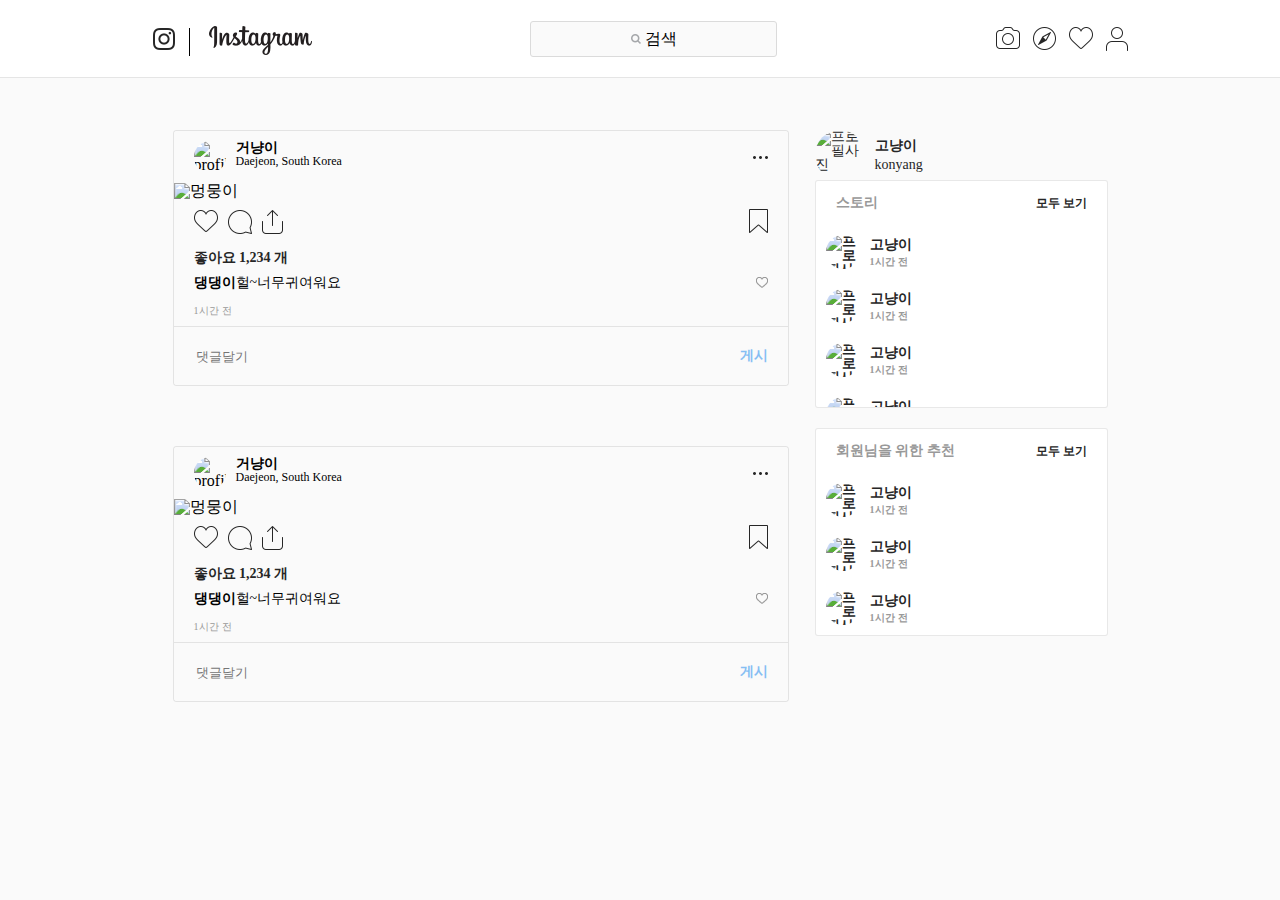
==== index.html @ 582e3e7a "side_box" ====
<!DOCTYPE html>
<html lang="en">
  <head>
    <meta charset="UTF-8" />
    <meta name="viewport" content="width=device-width, initial-scale=1.0" />
    <title>Document</title>

    <link rel="stylesheet" href="css/style.css" />
    <link rel="stylesheet" href="css/reset.css" />
    <script src="js/main.js"></script>
  </head>

  <body>
    <section id="container">
      <header id="header">
        <section class="inner">
          <!-- 로고는 대게 h1이고 누르면 index로 돌아와야해 -->
          <h1 class="logo">
            <a href="index.html">
              <div class="sprite_insta_logo"></div>
              <div class="sprite_write_logo"></div>
            </a>
          </h1>

          <!-- .search_box 쓰면 쉽게 div 생성 -->
          <div class="search_box">
            <input type="text" placeholder="검색" id="search-field" />
            <!-- 검색창을 누르면 옆으로 이동하는 것 -->
            <div class="fake_field">
              <span class="sprite_small_search_icon"></span>
              <span>검색</span>
            </div>
          </div>

          <div class="right_icons">
            <div class="sprite_camera_icon"></div>
            <div class="sprite_compass_icon"></div>
            <div class="sprite_heart_icon_outline"></div>
            <div class="sprite_user_icon_outline"></div>
          </div>
        </section>
      </header>

      <section id="main_container">
        <div class="inner">
          <div class="contents_box">
            <article class="contents">
              <header class="top">
                <div class="user_container">
                  <div class="profile_img">
                    <img
                      src="https://upload.wikimedia.org/wikipedia/commons/7/74/%EB%A9%8B%EC%9F%81%EC%9D%B4%EC%82%AC%EC%9E%90%EC%B2%98%EB%9F%BC_%EB%A1%9C%EA%B3%A0.png"
                      alt="profile_img"
                    />
                  </div>
                  <div class="user_name">
                    <div class="nick_name m_text">거냥이</div>
                    <div class="country s_text">Daejeon, South Korea</div>
                  </div>
                </div>

                <div class="sprite_more_icon"></div>
              </header>

              <div class="img_section">
                <div class="trans_inner">
                  <div>
                    <img
                      src="https://image.dongascience.com/Photo/2018/12/2d5efe44bdd02f3e2ec4e99189d89d18.jpg"
                      alt="멍뭉이"
                    />
                  </div>
                </div>
              </div>

              <div class="bottom_icons">
                <div class="left_icons">
                  <div class="heart_btn">
                    <div class="sprite_heart_icon_outline"></div>
                  </div>
                  <div class="sprite_bubble_icon"></div>
                  <div class="sprite_share_icon"></div>
                </div>
                <div class="right_icons">
                  <div class="sprite_bookmark_outline"></div>
                </div>
              </div>

              <div class="likes m_text">
                좋아요
                <span class="count">1,234</span>
                개
              </div>

              <div class="comment_container">
                <div class="comment">
                  <div class="nick_name m_text">댕댕이</div>
                  <div>헐~너무귀여워요</div>
                </div>
                <div class="small_heart">
                  <div class="sprite_small_heart_icon_outline"></div>
                </div>
              </div>

              <div class="timer">1시간 전</div>

              <div class="comment_field">
                <input type="text" placeholder="댓글달기" />
                <div class="upload_btn m_text">게시</div>
              </div>
            </article>

            <article class="contents">
              <header class="top">
                <div class="user_container">
                  <div class="profile_img">
                    <img
                      src="https://upload.wikimedia.org/wikipedia/commons/7/74/%EB%A9%8B%EC%9F%81%EC%9D%B4%EC%82%AC%EC%9E%90%EC%B2%98%EB%9F%BC_%EB%A1%9C%EA%B3%A0.png"
                      alt="profile_img"
                    />
                  </div>
                  <div class="user_name">
                    <div class="nick_name m_text">거냥이</div>
                    <div class="country s_text">Daejeon, South Korea</div>
                  </div>
                </div>

                <div class="sprite_more_icon"></div>
              </header>

              <div class="img_section">
                <div class="trans_inner">
                  <div>
                    <img
                      src="https://image.dongascience.com/Photo/2018/12/2d5efe44bdd02f3e2ec4e99189d89d18.jpg"
                      alt="멍뭉이"
                    />
                  </div>
                </div>
              </div>

              <div class="bottom_icons">
                <div class="left_icons">
                  <div class="heart_btn">
                    <div class="sprite_heart_icon_outline"></div>
                  </div>
                  <div class="sprite_bubble_icon"></div>
                  <div class="sprite_share_icon"></div>
                </div>
                <div class="right_icons">
                  <div class="sprite_bookmark_outline"></div>
                </div>
              </div>

              <div class="likes m_text">
                좋아요
                <span class="count">1,234</span>
                개
              </div>

              <div class="comment_container">
                <div class="comment">
                  <div class="nick_name m_text">댕댕이</div>
                  <div>헐~너무귀여워요</div>
                </div>
                <div class="small_heart">
                  <div class="sprite_small_heart_icon_outline"></div>
                </div>
              </div>

              <div class="timer">1시간 전</div>

              <div class="comment_field">
                <input type="text" placeholder="댓글달기" />
                <div class="upload_btn m_text">게시</div>
              </div>
            </article>
          </div>

          <div class="side_box">

            <div class="user_profile">
              <div class="profile_thumb">
                <img
                  src="https://image-notepet.akamaized.net/resize/620x-/seimage/20190816%2Ff07bd9f247293aa0317f2c8faba7e83b.png"
                  alt="프로필사진"
                />
              </div>
              <div class="detail">
                <div class="id m_text">고냥이</div>
                <div class="ko_nmae">konyang</div>
              </div>
            </div>

            <article class="story">
                <header class="story_header">
                    <div>스토리</div>
                    <div class="more">모두 보기</div>
                </header>

                <div class="scroll_inner">
                    <div class="thumb_user">
                        <div class="profile_thumb">
                            <img src="https://image-notepet.akamaized.net/resize/620x-/seimage/20190816%2Ff07bd9f247293aa0317f2c8faba7e83b.png" alt="프로필사진">
                        </div>
                        <div class="detail">
                            <div class="id">고냥이</div>
                            <div class="time">1시간 전</div>
                        </div>
                    </div>

                    <div class="thumb_user">
                        <div class="profile_thumb">
                            <img src="https://image-notepet.akamaized.net/resize/620x-/seimage/20190816%2Ff07bd9f247293aa0317f2c8faba7e83b.png" alt="프로필사진">
                        </div>
                        <div class="detail">
                            <div class="id">고냥이</div>
                            <div class="time">1시간 전</div>
                        </div>
                    </div>

                    <div class="thumb_user">
                        <div class="profile_thumb">
                            <img src="https://image-notepet.akamaized.net/resize/620x-/seimage/20190816%2Ff07bd9f247293aa0317f2c8faba7e83b.png" alt="프로필사진">
                        </div>
                        <div class="detail">
                            <div class="id">고냥이</div>
                            <div class="time">1시간 전</div>
                        </div>
                    </div>

                    <div class="thumb_user">
                        <div class="profile_thumb">
                            <img src="https://image-notepet.akamaized.net/resize/620x-/seimage/20190816%2Ff07bd9f247293aa0317f2c8faba7e83b.png" alt="프로필사진">
                        </div>
                        <div class="detail">
                            <div class="id">고냥이</div>
                            <div class="time">1시간 전</div>
                        </div>
                    </div>
                </div>
            </article>

            <article class="recommend">
                <header class="recommend_header">
                    <div>회원님을 위한 추천</div>
                    <div class="more">모두 보기</div>
                </header>

                <div class="thumb_user">
                    <div class="profile_thumb">
                        <img src="https://image-notepet.akamaized.net/resize/620x-/seimage/20190816%2Ff07bd9f247293aa0317f2c8faba7e83b.png" alt="프로필사진">
                    </div>
                    <div class="detail">
                        <div class="id">고냥이</div>
                        <div class="time">1시간 전</div>
                    </div>
                </div>

                <div class="thumb_user">
                    <div class="profile_thumb">
                        <img src="https://image-notepet.akamaized.net/resize/620x-/seimage/20190816%2Ff07bd9f247293aa0317f2c8faba7e83b.png" alt="프로필사진">
                    </div>
                    <div class="detail">
                        <div class="id">고냥이</div>
                        <div class="time">1시간 전</div>
                    </div>
                </div>

                <div class="thumb_user">
                    <div class="profile_thumb">
                        <img src="https://image-notepet.akamaized.net/resize/620x-/seimage/20190816%2Ff07bd9f247293aa0317f2c8faba7e83b.png" alt="프로필사진">
                    </div>
                    <div class="detail">
                        <div class="id">고냥이</div>
                        <div class="time">1시간 전</div>
                    </div>
                </div>
            </article>
          </div>

        </div>
      </section>
    </section>
  </body>
</html>
---- css/style.css ----
.sprite_insta_logo {
    /*인라인블럭에게만 좌우 높이값을 줄 수 있음 */
    display: inline-block;
    background: url('../imgs/background01.png') no-repeat -53px -235px;
    width: 22px;
    height: 22px;
}

.sprite_write_logo {
    display: inline-block;
    background: url('../imgs/background01.png') no-repeat -94px -72px;
    width: 103px;
    height: 29px;
}

.sprite_compass_icon {
    display: inline-block;
    background: url('../imgs/background01.png') no-repeat -130px -286px;
    width: 23px;
    height: 23px;
}

.sprite_user_icon_outline {
    display: inline-block;
    background: url('../imgs/background01.png') no-repeat -272px -182px;
    width: 22px;
    height: 24px;
}

.sprite_heart_icon_outline {
    display: inline-block;
    background: url('../imgs/background01.png') no-repeat -52px -261px;
    width: 24px;
    height: 22px;
}

.sprite_small_search_icon {
    display: inline-block;
    background: url('../imgs/background01.png') no-repeat -337px -246px;
    width: 10px;
    height: 10px;
}

.sprite_more_icon {
    display: inline-block;
    background: url('../imgs/background01.png') no-repeat -301px -218px;
    width: 15px;
    height: 3px;
}

.sprite_bubble_icon {
    display: inline-block;
    background: url('../imgs/background01.png') no-repeat -239px -202px;
    width: 24px;
    height: 24px;
}

.sprite_share_icon {
    display: inline-block;
    background: url('../imgs/background01.png') no-repeat -324px -52px;
    width: 21px;
    height: 24px;
}

.sprite_bookmark_outline {
    display: inline-block;
    background: url('../imgs/background01.png') no-repeat -237px -286px;
    width: 19px;
    height: 24px;
}

.sprite_bookmark_outline.on {
    background: url('../imgs/background01.png') no-repeat -159px -286px;
    width: 19px;
    height: 24px;
}

.sprite_small_heart_icon_outline {
    display: inline-block;
    background: url('../imgs/background01.png') no-repeat -323px -274px;
    width: 12px;
    height: 11px;
}

.sprite_camera_icon {
    display: inline-block;
    background: url('../imgs/background01.png') no-repeat -271px -104px;
    width: 24px;
    height: 22px;
}

.sprite_insta_big_logo {
    display: inline-block;
    background: url('../imgs/background02.png') no-repeat -98px -150px;
    width: 175px;
    height: 51px;
}

.sprite_plus_icon {
    display: inline-block;
    background: url('../imgs/background01.png') no-repeat -187px -202px;
    width: 23px;
    height: 23px;
}

.m_text {
    font-size: 14px;
    font-weight: bold;
}

.s_text {
    font-size: 12px;
}


body {
    background: #fafafa;
}

#header {
    width: 100%;
    /* 공중에 띄우자  */
    position: absolute;
    left: 0;
    top: 0;
    z-index: 999;
    /*가장 위에 올라와야함*/
    background: white;
    /* 줄 긋기 */
    border-bottom: 1px solid rgba(0, 0, 0, 0.1);
}

#header .inner {
    width: 975px;
    height: 77px;
    /* 가운데 정렬 */
    margin: 0 auto;
    display: flex;
    justify-content: space-between;
    align-items: center;
}

/*a 태그 투명하게 */
#header .inner .logo>a {
    color: transparent;
}

#header .inner .logo .sprite_insta_logo {
    position: relative;
    margin-right: 30px;
}

/* 가상선택자 뭔가를 후에 해주겠다 의미 */
#header .inner .logo .sprite_insta_logo:after {
    content: '';
    width: 1px;
    height: 28px;
    background: #000;
    position: absolute;
    right: -15px;
    top: 0;
}

/* 동일선상에 배치하기 */
/* float, inline 속성 활용 */
#header .inner .logo div {
    vertical-align: middle;
}


#search-field {
    width: 185px;
    height: 28px;
    background: #fafafa;
    border: 1px solid #dbdbdb;
    border-radius: 3px;
    padding: 3px 30px;
    color: #999;
    font-weight: 400;
    text-align: left;
    font-size: 14px;
    outline: none;
}

#header .search_box .fake_field {
    position: absolute;
    left: 50%;
    top: 50%;
    transform: translate(-50%, -50%);
    pointer-events: none;
}

#header .inner .logo div:nth-child(2) {
    transform: translateY(2px);
}

/* 기준점을 주는 녀석 */
#header .search_box {
    position: relative;
}

/* 속성선택자 :: */
#search-field::placeholder {
    font-size: 0;
}

#search-field:focus::placeholder {
    font-size: 14px;
}

/* 근처 있는애 찾기 ~ 여기는 돋보기 1 글자는2*/
#search-field:focus~.fake_field>span:nth-child(1) {
    transform: translateX(-105px);
}

#search-field:focus~.fake_field>span:nth-child(2) {
    display: none;
}

#header .right_icons {
    width: 132px;
    display: flex;
    justify-content: space-between;
}

#main_container {
    padding-top: 130px;
    display: flex;
    justify-content: center;
}

#main_container .inner {
    width: 935px;
    /* height: 500px;
    background: red; */
    /* side_box 추가부분 */
    position: relative;
}

.contents_box {}

.contents {
    width: 614px;
    /* height: 500px; */
    border: 1px solid rgba(0, 0, 0, 0.09);
    border-radius: 3px;
    margin-bottom: 60px;
    margin-bottom: white;
}

.contents .top {
    display: flex;
    justify-content: space-between;
    align-items: center;
    padding: 10px 20px;
}

.contents .top .profile_img {
    width: 32px;
    height: 32px;
    border-radius: 50%;
    overflow: hidden;
    margin-right: 10px;
}

.contents .top .profile_img img {
    width: 100%;
}

.contents .top .user_container {
    display: flex;
}

.contents .img_section {
    overflow: hidden;
}

.contents .img_section img {
    width: 100%;
}

.contents .bottom_icons {
    display: flex;
    justify-content: space-between;
    align-items: center;
    padding: 10px 20px;
}

.contents .bottom_icons .left_icons {
    display: flex;
}

.contents .bottom_icons .left_icons>div {
    margin-right: 10px;
    cursor: pointer;
}

.contents .bottom_icons .right_icons>div {
    cursor: pointer;
}

.contents .likes {
    padding: 5px 20px;
    color: #262626;
}

.contents .comment_container {
    display: flex;
    justify-content: space-between;
    align-items: center;
    padding: 5px 20px;
}

.contents .comment_container .comment {
    display: flex;
    font-size: 14px;
}

.contents .comment_container .conmment .nickname {
    margin-right: 10px;
}

.contents .timer {
    font-size: 10px;
    letter-spacing: 0.2px;
    color: #999;
    border-bottom: 1px solid rgba(0, 0, 0, 0.09);
    padding: 10px 20px;
}

.contents .comment_field {
    min-height: 56px;
    padding: 0 20px;
    position: relative;
}

.contents .comment_field input {
    width: 100%;
    height: 56px;
    border: none;
    outline: none;
    background: transparent;
}

.contents .comment_field input:focus~.upload_btn {
    pointer-events: initial;
    opacity: 1;
}

.contents .comment_field .upload_btn {
    color: #3897f0;
    position: absolute;
    right: 20px;
    top: 50%;
    transform: translateY(-50%);
    cursor: pointer;
    pointer-events: none;
    opacity: 0.6;
}

.side_box {
    width: 293px;
    /* height: 300px; */
    /* background: red; */
    /* background: rgba(255, 0, 0, 0.15); */
    position: absolute;
    right: 0;
    top: 0;
}

.side_box .profile_thumb {
    width: 50px;
    height: 50px;
    border-radius: 50%;
    overflow: hidden;
    margin-right: 10px;
}

.side_box .profile_thumb img {
    width: 100%;
    height: 100%;
}

.side_box .user_profile {
    display: flex;
    align-items: center;
    font-size: 14px;
    color: #262626;
}

.side_box .detail .ko_name {
    font-size: 12px;
    color: #999;
}

.side_box>article {
    border: 1px solid rgba(0, 0, 0, 0.09);
    border-radius: 3px;
    margin-bottom: 20px;
    width: 291px;
    font-size: 14px;
    color: #262626;
    font-weight: bold;
    background: white;
}

.side_box>article>header {
    display: flex;
    align-items: center;
    justify-content: space-between;
    padding: 15px 20px;
    color: #999;
}

.side_box>article>header .more {
    font-size: 12px;
    color: #262626;
    cursor: pointer;
}

.thumb_user {
    display: flex;
    align-items: center;
    padding: 10px;
}

.thumb_user .profile_thumb {
    width: 34px;
    height: 34px;
}

.thumb_user .time {
    font-size: 10px;
    letter-spacing: 0.2px;
    color: #999;
}

.side_box .detail .id {
    margin-bottom: 5px;
}

.side_box .scroll_inner{
    height: 182px;
    /* x축으로는 안움직이고 y축으로는 데이터가 많으면 자동으로 */
    overflow-x: hidden;
    overflow-y: auto;

}
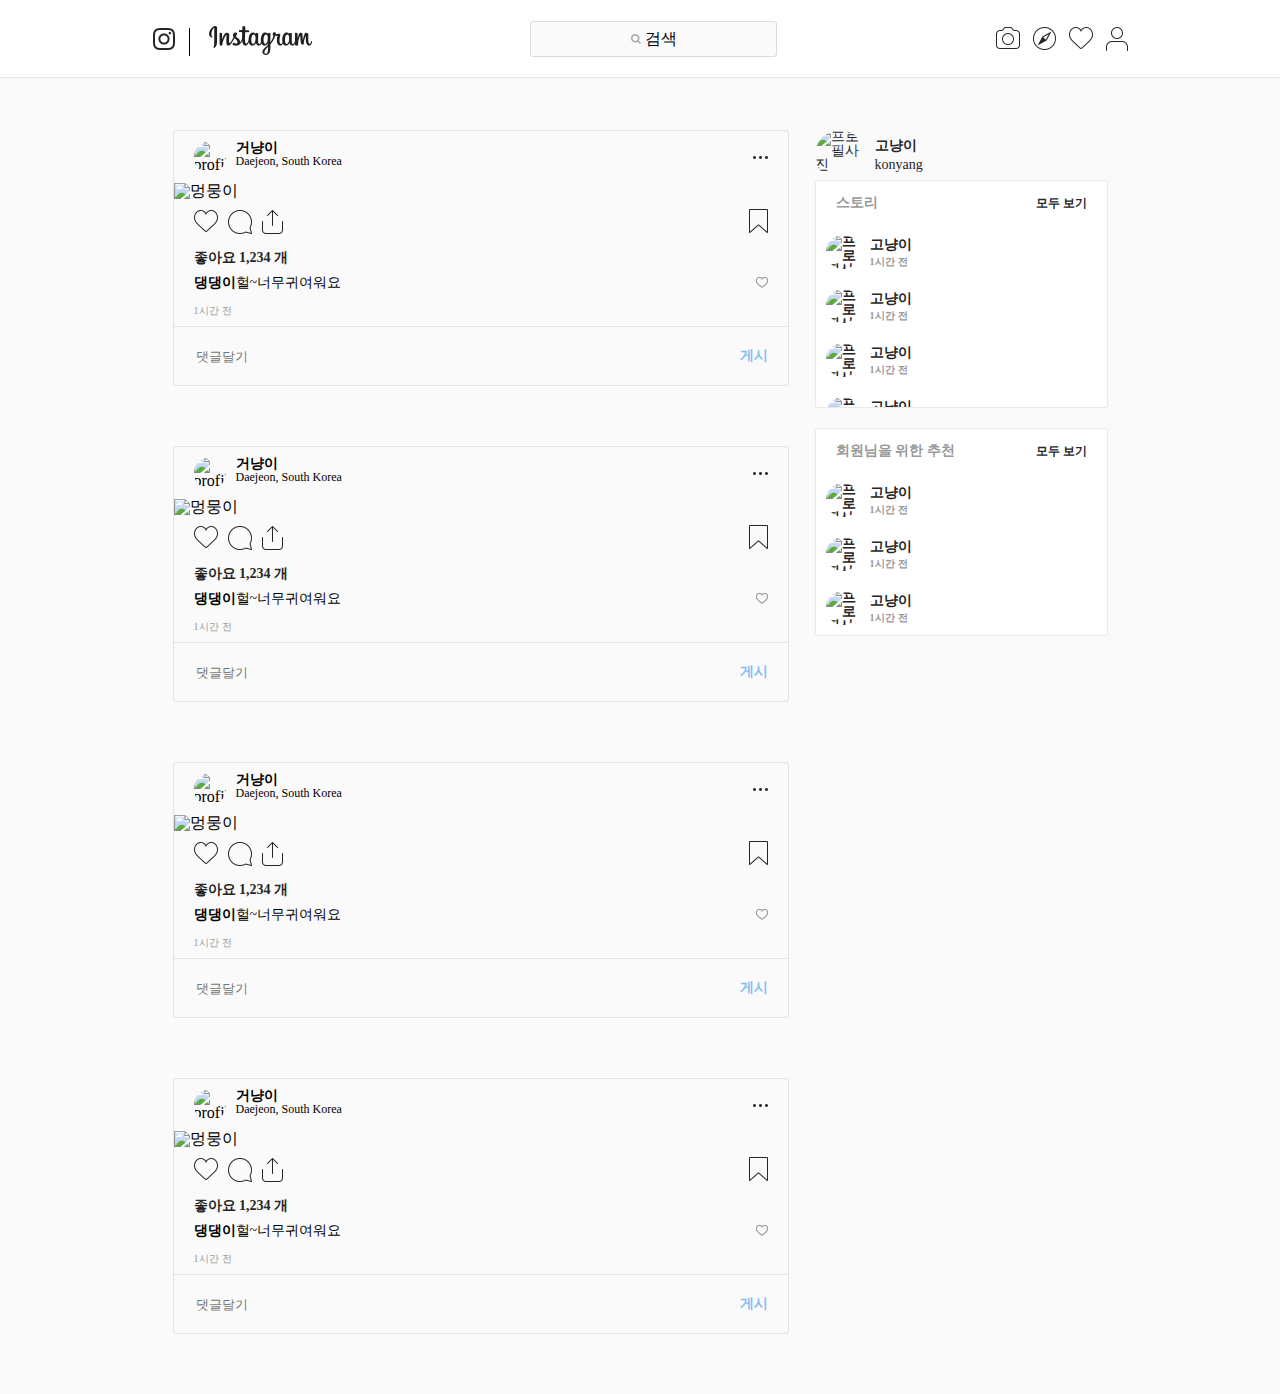
==== commit 8d271101: "delegation" ====
--- a/index.html
+++ b/index.html
@@ -1,286 +1,508 @@
 <!DOCTYPE html>
 <html lang="en">
-  <head>
-    <meta charset="UTF-8" />
-    <meta name="viewport" content="width=device-width, initial-scale=1.0" />
-    <title>Document</title>
-
-    <link rel="stylesheet" href="css/style.css" />
-    <link rel="stylesheet" href="css/reset.css" />
-    <script src="js/main.js"></script>
-  </head>
-
-  <body>
-    <section id="container">
-      <header id="header">
-        <section class="inner">
-          <!-- 로고는 대게 h1이고 누르면 index로 돌아와야해 -->
-          <h1 class="logo">
-            <a href="index.html">
-              <div class="sprite_insta_logo"></div>
-              <div class="sprite_write_logo"></div>
-            </a>
-          </h1>
-
-          <!-- .search_box 쓰면 쉽게 div 생성 -->
-          <div class="search_box">
-            <input type="text" placeholder="검색" id="search-field" />
-            <!-- 검색창을 누르면 옆으로 이동하는 것 -->
-            <div class="fake_field">
-              <span class="sprite_small_search_icon"></span>
-              <span>검색</span>
-            </div>
-          </div>
-
-          <div class="right_icons">
-            <div class="sprite_camera_icon"></div>
-            <div class="sprite_compass_icon"></div>
-            <div class="sprite_heart_icon_outline"></div>
-            <div class="sprite_user_icon_outline"></div>
-          </div>
-        </section>
-      </header>
-
-      <section id="main_container">
-        <div class="inner">
-          <div class="contents_box">
-            <article class="contents">
-              <header class="top">
-                <div class="user_container">
-                  <div class="profile_img">
-                    <img
-                      src="https://upload.wikimedia.org/wikipedia/commons/7/74/%EB%A9%8B%EC%9F%81%EC%9D%B4%EC%82%AC%EC%9E%90%EC%B2%98%EB%9F%BC_%EB%A1%9C%EA%B3%A0.png"
-                      alt="profile_img"
-                    />
-                  </div>
-                  <div class="user_name">
-                    <div class="nick_name m_text">거냥이</div>
-                    <div class="country s_text">Daejeon, South Korea</div>
-                  </div>
-                </div>
-
-                <div class="sprite_more_icon"></div>
-              </header>
-
-              <div class="img_section">
-                <div class="trans_inner">
-                  <div>
-                    <img
-                      src="https://image.dongascience.com/Photo/2018/12/2d5efe44bdd02f3e2ec4e99189d89d18.jpg"
-                      alt="멍뭉이"
-                    />
-                  </div>
-                </div>
-              </div>
-
-              <div class="bottom_icons">
-                <div class="left_icons">
-                  <div class="heart_btn">
-                    <div class="sprite_heart_icon_outline"></div>
-                  </div>
-                  <div class="sprite_bubble_icon"></div>
-                  <div class="sprite_share_icon"></div>
-                </div>
-                <div class="right_icons">
-                  <div class="sprite_bookmark_outline"></div>
-                </div>
-              </div>
-
-              <div class="likes m_text">
-                좋아요
-                <span class="count">1,234</span>
-                개
-              </div>
-
-              <div class="comment_container">
-                <div class="comment">
-                  <div class="nick_name m_text">댕댕이</div>
-                  <div>헐~너무귀여워요</div>
-                </div>
-                <div class="small_heart">
-                  <div class="sprite_small_heart_icon_outline"></div>
-                </div>
-              </div>
-
-              <div class="timer">1시간 전</div>
-
-              <div class="comment_field">
-                <input type="text" placeholder="댓글달기" />
-                <div class="upload_btn m_text">게시</div>
-              </div>
-            </article>
-
-            <article class="contents">
-              <header class="top">
-                <div class="user_container">
-                  <div class="profile_img">
-                    <img
-                      src="https://upload.wikimedia.org/wikipedia/commons/7/74/%EB%A9%8B%EC%9F%81%EC%9D%B4%EC%82%AC%EC%9E%90%EC%B2%98%EB%9F%BC_%EB%A1%9C%EA%B3%A0.png"
-                      alt="profile_img"
-                    />
-                  </div>
-                  <div class="user_name">
-                    <div class="nick_name m_text">거냥이</div>
-                    <div class="country s_text">Daejeon, South Korea</div>
-                  </div>
-                </div>
-
-                <div class="sprite_more_icon"></div>
-              </header>
-
-              <div class="img_section">
-                <div class="trans_inner">
-                  <div>
-                    <img
-                      src="https://image.dongascience.com/Photo/2018/12/2d5efe44bdd02f3e2ec4e99189d89d18.jpg"
-                      alt="멍뭉이"
-                    />
-                  </div>
-                </div>
-              </div>
-
-              <div class="bottom_icons">
-                <div class="left_icons">
-                  <div class="heart_btn">
-                    <div class="sprite_heart_icon_outline"></div>
-                  </div>
-                  <div class="sprite_bubble_icon"></div>
-                  <div class="sprite_share_icon"></div>
-                </div>
-                <div class="right_icons">
-                  <div class="sprite_bookmark_outline"></div>
-                </div>
-              </div>
-
-              <div class="likes m_text">
-                좋아요
-                <span class="count">1,234</span>
-                개
-              </div>
-
-              <div class="comment_container">
-                <div class="comment">
-                  <div class="nick_name m_text">댕댕이</div>
-                  <div>헐~너무귀여워요</div>
-                </div>
-                <div class="small_heart">
-                  <div class="sprite_small_heart_icon_outline"></div>
-                </div>
-              </div>
-
-              <div class="timer">1시간 전</div>
-
-              <div class="comment_field">
-                <input type="text" placeholder="댓글달기" />
-                <div class="upload_btn m_text">게시</div>
-              </div>
-            </article>
-          </div>
-
-          <div class="side_box">
-
-            <div class="user_profile">
+
+<head>
+  <meta charset="UTF-8" />
+  <meta name="viewport"
+    content="width=device-width, user-scalable=no, initial-scale=1.0, maximum-scale=1.0, minimum-scale=1.0" />
+  <title>Instagram-clone</title>
+
+  <link rel="stylesheet" href="css/style.css" />
+  <link rel="stylesheet" href="css/reset.css" />
+
+</head>
+
+<body>
+  <section id="container">
+    <header id="header">
+      <section class="inner">
+        <!-- 로고는 대게 h1이고 누르면 index로 돌아와야해 -->
+        <h1 class="logo">
+          <a href="index.html">
+            <div class="sprite_insta_logo"></div>
+            <div class="sprite_write_logo"></div>
+          </a>
+        </h1>
+
+        <!-- .search_box 쓰면 쉽게 div 생성 -->
+        <div class="search_box">
+          <input type="text" placeholder="검색" id="search-field" />
+          <!-- 검색창을 누르면 옆으로 이동하는 것 -->
+          <div class="fake_field">
+            <span class="sprite_small_search_icon"></span>
+            <span>검색</span>
+          </div>
+        </div>
+
+        <div class="right_icons">
+          <div class="sprite_camera_icon"></div>
+          <div class="sprite_compass_icon"></div>
+          <div class="sprite_heart_icon_outline"></div>
+          <div class="sprite_user_icon_outline"></div>
+        </div>
+      </section>
+    </header>
+
+    <div class="hidden_menu">
+      <div class="scroll_inner">
+        <div class="user">
+          <div class="thumb_img">
+            <img
+              src="[data-uri]"
+              alt="" />
+          </div>
+          <div class="id">다람이</div>
+        </div>
+
+        <div class="user">
+          <div class="thumb_img">
+            <img
+              src="[data-uri]"
+              alt="" />
+          </div>
+          <div class="id">다람이</div>
+        </div>
+
+        <div class="user">
+          <div class="thumb_img">
+            <img
+              src="[data-uri]"
+              alt="" />
+          </div>
+          <div class="id">다람이</div>
+        </div>
+
+        <div class="user">
+          <div class="thumb_img">
+            <img
+              src="[data-uri]"
+              alt="" />
+          </div>
+          <div class="id">다람이</div>
+        </div>
+
+        <div class="user">
+          <div class="thumb_img">
+            <img
+              src="[data-uri]"
+              alt="" />
+          </div>
+          <div class="id">다람이</div>
+        </div>
+
+        <div class="user">
+          <div class="thumb_img">
+            <img
+              src="[data-uri]"
+              alt="" />
+          </div>
+          <div class="id">다람이</div>
+        </div>
+
+        <div class="user">
+          <div class="thumb_img">
+            <img
+              src="[data-uri]"
+              alt="" />
+          </div>
+          <div class="id">다람이</div>
+        </div>
+
+        <div class="user">
+          <div class="thumb_img">
+            <img
+              src="[data-uri]"
+              alt="" />
+          </div>
+          <div class="id">다람이</div>
+        </div>
+
+        <div class="user">
+          <div class="thumb_img">
+            <img
+              src="[data-uri]"
+              alt="" />
+          </div>
+          <div class="id">다람이</div>
+        </div>
+      </div>
+    </div>
+
+    <section id="main_container">
+      <div class="inner">
+        <div class="contents_box">
+          <article class="contents">
+            <header class="top">
+              <div class="user_container">
+                <div class="profile_img">
+                  <img
+                    src="https://upload.wikimedia.org/wikipedia/commons/7/74/%EB%A9%8B%EC%9F%81%EC%9D%B4%EC%82%AC%EC%9E%90%EC%B2%98%EB%9F%BC_%EB%A1%9C%EA%B3%A0.png"
+                    alt="profile_img" />
+                </div>
+                <div class="user_name">
+                  <div class="nick_name m_text">거냥이</div>
+                  <div class="country s_text">Daejeon, South Korea</div>
+                </div>
+              </div>
+
+              <div class="sprite_more_icon"></div>
+            </header>
+
+            <div class="img_section">
+              <div class="trans_inner">
+                <div>
+                  <img src="https://image.dongascience.com/Photo/2018/12/2d5efe44bdd02f3e2ec4e99189d89d18.jpg"
+                    alt="멍뭉이" />
+                </div>
+              </div>
+            </div>
+
+            <div class="bottom_icons">
+              <div class="left_icons">
+                <div class="heart_btn">
+                  <div class="sprite_heart_icon_outline" data-name="heartbeat"></div>
+                </div>
+                <div class="sprite_bubble_icon"></div>
+                <div class="sprite_share_icon" data-name="share"></div>
+              </div>
+              <div class="right_icons">
+                <div class="sprite_bookmark_outline" data-name="bookmark"></div>
+              </div>
+            </div>
+
+            <div class="likes m_text">
+              좋아요
+              <span class="count">1,234</span>
+              개
+            </div>
+
+            <div class="comment_container">
+              <div class="comment">
+                <div class="nick_name m_text">댕댕이</div>
+                <div>헐~너무귀여워요</div>
+              </div>
+              <div class="small_heart">
+                <div class="sprite_small_heart_icon_outline"></div>
+              </div>
+            </div>
+
+            <div class="timer">1시간 전</div>
+
+            <div class="comment_field">
+              <input type="text" placeholder="댓글달기" />
+              <div class="upload_btn m_text">게시</div>
+            </div>
+          </article>
+
+          <article class="contents">
+            <header class="top">
+              <div class="user_container">
+                <div class="profile_img">
+                  <img
+                    src="https://upload.wikimedia.org/wikipedia/commons/7/74/%EB%A9%8B%EC%9F%81%EC%9D%B4%EC%82%AC%EC%9E%90%EC%B2%98%EB%9F%BC_%EB%A1%9C%EA%B3%A0.png"
+                    alt="profile_img" />
+                </div>
+                <div class="user_name">
+                  <div class="nick_name m_text">거냥이</div>
+                  <div class="country s_text">Daejeon, South Korea</div>
+                </div>
+              </div>
+
+              <div class="sprite_more_icon"></div>
+            </header>
+
+            <div class="img_section">
+              <div class="trans_inner">
+                <div>
+                  <img src="https://image.dongascience.com/Photo/2018/12/2d5efe44bdd02f3e2ec4e99189d89d18.jpg"
+                    alt="멍뭉이" />
+                </div>
+              </div>
+            </div>
+
+            <div class="bottom_icons">
+              <div class="left_icons">
+                <div class="heart_btn">
+                  <div class="sprite_heart_icon_outline" data-name="heartbeat"></div>
+                </div>
+                <div class="sprite_bubble_icon"></div>
+                <div class="sprite_share_icon" data-name="share"></div>
+              </div>
+              <div class="right_icons">
+                <div class="sprite_bookmark_outline" data-name="bookmark"></div>
+              </div>
+            </div>
+
+            <div class="likes m_text">
+              좋아요
+              <span class="count">1,234</span>
+              개
+            </div>
+
+            <div class="comment_container">
+              <div class="comment">
+                <div class="nick_name m_text">댕댕이</div>
+                <div>헐~너무귀여워요</div>
+              </div>
+              <div class="small_heart">
+                <div class="sprite_small_heart_icon_outline"></div>
+              </div>
+            </div>
+
+            <div class="timer">1시간 전</div>
+
+            <div class="comment_field">
+              <input type="text" placeholder="댓글달기" />
+              <div class="upload_btn m_text">게시</div>
+            </div>
+          </article>
+
+          <article class="contents">
+            <header class="top">
+              <div class="user_container">
+                <div class="profile_img">
+                  <img
+                    src="https://upload.wikimedia.org/wikipedia/commons/7/74/%EB%A9%8B%EC%9F%81%EC%9D%B4%EC%82%AC%EC%9E%90%EC%B2%98%EB%9F%BC_%EB%A1%9C%EA%B3%A0.png"
+                    alt="profile_img" />
+                </div>
+                <div class="user_name">
+                  <div class="nick_name m_text">거냥이</div>
+                  <div class="country s_text">Daejeon, South Korea</div>
+                </div>
+              </div>
+
+              <div class="sprite_more_icon"></div>
+            </header>
+
+            <div class="img_section">
+              <div class="trans_inner">
+                <div>
+                  <img src="https://image.dongascience.com/Photo/2018/12/2d5efe44bdd02f3e2ec4e99189d89d18.jpg"
+                    alt="멍뭉이" />
+                </div>
+              </div>
+            </div>
+
+            <div class="bottom_icons">
+              <div class="left_icons">
+                <div class="heart_btn">
+                  <div class="sprite_heart_icon_outline" data-name="heartbeat"></div>
+                </div>
+                <div class="sprite_bubble_icon"></div>
+                <div class="sprite_share_icon" data-name="share"></div>
+              </div>
+              <div class="right_icons">
+                <div class="sprite_bookmark_outline" data-name="bookmark"></div>
+              </div>
+            </div>
+
+            <div class="likes m_text">
+              좋아요
+              <span class="count">1,234</span>
+              개
+            </div>
+
+            <div class="comment_container">
+              <div class="comment">
+                <div class="nick_name m_text">댕댕이</div>
+                <div>헐~너무귀여워요</div>
+              </div>
+              <div class="small_heart">
+                <div class="sprite_small_heart_icon_outline"></div>
+              </div>
+            </div>
+
+            <div class="timer">1시간 전</div>
+
+            <div class="comment_field">
+              <input type="text" placeholder="댓글달기" />
+              <div class="upload_btn m_text">게시</div>
+            </div>
+          </article>
+
+          <article class="contents">
+            <header class="top">
+              <div class="user_container">
+                <div class="profile_img">
+                  <img
+                    src="https://upload.wikimedia.org/wikipedia/commons/7/74/%EB%A9%8B%EC%9F%81%EC%9D%B4%EC%82%AC%EC%9E%90%EC%B2%98%EB%9F%BC_%EB%A1%9C%EA%B3%A0.png"
+                    alt="profile_img" />
+                </div>
+                <div class="user_name">
+                  <div class="nick_name m_text">거냥이</div>
+                  <div class="country s_text">Daejeon, South Korea</div>
+                </div>
+              </div>
+
+              <div class="sprite_more_icon"></div>
+            </header>
+
+            <div class="img_section">
+              <div class="trans_inner">
+                <div>
+                  <img src="https://image.dongascience.com/Photo/2018/12/2d5efe44bdd02f3e2ec4e99189d89d18.jpg"
+                    alt="멍뭉이" />
+                </div>
+              </div>
+            </div>
+
+            <div class="bottom_icons">
+              <div class="left_icons">
+                <div class="heart_btn">
+                  <div class="sprite_heart_icon_outline" data-name="heartbeat"></div>
+                </div>
+                <div class="sprite_bubble_icon"></div>
+                <div class="sprite_share_icon" data-name="share"></div>
+              </div>
+              <div class="right_icons">
+                <div class="sprite_bookmark_outline" data-name="bookmark"></div>
+              </div>
+            </div>
+
+            <div class="likes m_text">
+              좋아요
+              <span class="count">1,234</span>
+              개
+            </div>
+
+            <div class="comment_container">
+              <div class="comment">
+                <div class="nick_name m_text">댕댕이</div>
+                <div>헐~너무귀여워요</div>
+              </div>
+              <div class="small_heart">
+                <div class="sprite_small_heart_icon_outline"></div>
+              </div>
+            </div>
+
+            <div class="timer">1시간 전</div>
+
+            <div class="comment_field">
+              <input type="text" placeholder="댓글달기" />
+              <div class="upload_btn m_text">게시</div>
+            </div>
+          </article>
+
+        </div>
+
+        <div class="side_box">
+          <div class="user_profile">
+            <div class="profile_thumb">
+              <img
+                src="https://image-notepet.akamaized.net/resize/620x-/seimage/20190816%2Ff07bd9f247293aa0317f2c8faba7e83b.png"
+                alt="프로필사진" />
+            </div>
+            <div class="detail">
+              <div class="id m_text">고냥이</div>
+              <div class="ko_nmae">konyang</div>
+            </div>
+          </div>
+
+          <article class="story">
+            <header class="story_header">
+              <div>스토리</div>
+              <div class="more">모두 보기</div>
+            </header>
+
+            <div class="scroll_inner">
+              <div class="thumb_user">
+                <div class="profile_thumb">
+                  <img
+                    src="https://image-notepet.akamaized.net/resize/620x-/seimage/20190816%2Ff07bd9f247293aa0317f2c8faba7e83b.png"
+                    alt="프로필사진" />
+                </div>
+                <div class="detail">
+                  <div class="id">고냥이</div>
+                  <div class="time">1시간 전</div>
+                </div>
+              </div>
+
+              <div class="thumb_user">
+                <div class="profile_thumb">
+                  <img
+                    src="https://image-notepet.akamaized.net/resize/620x-/seimage/20190816%2Ff07bd9f247293aa0317f2c8faba7e83b.png"
+                    alt="프로필사진" />
+                </div>
+                <div class="detail">
+                  <div class="id">고냥이</div>
+                  <div class="time">1시간 전</div>
+                </div>
+              </div>
+
+              <div class="thumb_user">
+                <div class="profile_thumb">
+                  <img
+                    src="https://image-notepet.akamaized.net/resize/620x-/seimage/20190816%2Ff07bd9f247293aa0317f2c8faba7e83b.png"
+                    alt="프로필사진" />
+                </div>
+                <div class="detail">
+                  <div class="id">고냥이</div>
+                  <div class="time">1시간 전</div>
+                </div>
+              </div>
+
+              <div class="thumb_user">
+                <div class="profile_thumb">
+                  <img
+                    src="https://image-notepet.akamaized.net/resize/620x-/seimage/20190816%2Ff07bd9f247293aa0317f2c8faba7e83b.png"
+                    alt="프로필사진" />
+                </div>
+                <div class="detail">
+                  <div class="id">고냥이</div>
+                  <div class="time">1시간 전</div>
+                </div>
+              </div>
+            </div>
+          </article>
+
+          <article class="recommend">
+            <header class="recommend_header">
+              <div>회원님을 위한 추천</div>
+              <div class="more">모두 보기</div>
+            </header>
+
+            <div class="thumb_user">
               <div class="profile_thumb">
                 <img
                   src="https://image-notepet.akamaized.net/resize/620x-/seimage/20190816%2Ff07bd9f247293aa0317f2c8faba7e83b.png"
-                  alt="프로필사진"
-                />
+                  alt="프로필사진" />
               </div>
               <div class="detail">
-                <div class="id m_text">고냥이</div>
-                <div class="ko_nmae">konyang</div>
-              </div>
-            </div>
-
-            <article class="story">
-                <header class="story_header">
-                    <div>스토리</div>
-                    <div class="more">모두 보기</div>
-                </header>
-
-                <div class="scroll_inner">
-                    <div class="thumb_user">
-                        <div class="profile_thumb">
-                            <img src="https://image-notepet.akamaized.net/resize/620x-/seimage/20190816%2Ff07bd9f247293aa0317f2c8faba7e83b.png" alt="프로필사진">
-                        </div>
-                        <div class="detail">
-                            <div class="id">고냥이</div>
-                            <div class="time">1시간 전</div>
-                        </div>
-                    </div>
-
-                    <div class="thumb_user">
-                        <div class="profile_thumb">
-                            <img src="https://image-notepet.akamaized.net/resize/620x-/seimage/20190816%2Ff07bd9f247293aa0317f2c8faba7e83b.png" alt="프로필사진">
-                        </div>
-                        <div class="detail">
-                            <div class="id">고냥이</div>
-                            <div class="time">1시간 전</div>
-                        </div>
-                    </div>
-
-                    <div class="thumb_user">
-                        <div class="profile_thumb">
-                            <img src="https://image-notepet.akamaized.net/resize/620x-/seimage/20190816%2Ff07bd9f247293aa0317f2c8faba7e83b.png" alt="프로필사진">
-                        </div>
-                        <div class="detail">
-                            <div class="id">고냥이</div>
-                            <div class="time">1시간 전</div>
-                        </div>
-                    </div>
-
-                    <div class="thumb_user">
-                        <div class="profile_thumb">
-                            <img src="https://image-notepet.akamaized.net/resize/620x-/seimage/20190816%2Ff07bd9f247293aa0317f2c8faba7e83b.png" alt="프로필사진">
-                        </div>
-                        <div class="detail">
-                            <div class="id">고냥이</div>
-                            <div class="time">1시간 전</div>
-                        </div>
-                    </div>
-                </div>
-            </article>
-
-            <article class="recommend">
-                <header class="recommend_header">
-                    <div>회원님을 위한 추천</div>
-                    <div class="more">모두 보기</div>
-                </header>
-
-                <div class="thumb_user">
-                    <div class="profile_thumb">
-                        <img src="https://image-notepet.akamaized.net/resize/620x-/seimage/20190816%2Ff07bd9f247293aa0317f2c8faba7e83b.png" alt="프로필사진">
-                    </div>
-                    <div class="detail">
-                        <div class="id">고냥이</div>
-                        <div class="time">1시간 전</div>
-                    </div>
-                </div>
-
-                <div class="thumb_user">
-                    <div class="profile_thumb">
-                        <img src="https://image-notepet.akamaized.net/resize/620x-/seimage/20190816%2Ff07bd9f247293aa0317f2c8faba7e83b.png" alt="프로필사진">
-                    </div>
-                    <div class="detail">
-                        <div class="id">고냥이</div>
-                        <div class="time">1시간 전</div>
-                    </div>
-                </div>
-
-                <div class="thumb_user">
-                    <div class="profile_thumb">
-                        <img src="https://image-notepet.akamaized.net/resize/620x-/seimage/20190816%2Ff07bd9f247293aa0317f2c8faba7e83b.png" alt="프로필사진">
-                    </div>
-                    <div class="detail">
-                        <div class="id">고냥이</div>
-                        <div class="time">1시간 전</div>
-                    </div>
-                </div>
-            </article>
-          </div>
-
-        </div>
-      </section>
+                <div class="id">고냥이</div>
+                <div class="time">1시간 전</div>
+              </div>
+            </div>
+
+            <div class="thumb_user">
+              <div class="profile_thumb">
+                <img
+                  src="https://image-notepet.akamaized.net/resize/620x-/seimage/20190816%2Ff07bd9f247293aa0317f2c8faba7e83b.png"
+                  alt="프로필사진" />
+              </div>
+              <div class="detail">
+                <div class="id">고냥이</div>
+                <div class="time">1시간 전</div>
+              </div>
+            </div>
+
+            <div class="thumb_user">
+              <div class="profile_thumb">
+                <img
+                  src="https://image-notepet.akamaized.net/resize/620x-/seimage/20190816%2Ff07bd9f247293aa0317f2c8faba7e83b.png"
+                  alt="프로필사진" />
+              </div>
+              <div class="detail">
+                <div class="id">고냥이</div>
+                <div class="time">1시간 전</div>
+              </div>
+            </div>
+          </article>
+        </div>
+      </div>
     </section>
-  </body>
-</html>
+  </section>
+
+  <script src="js/main.js"></script>
+</body>
+
+</html>--- a/css/style.css
+++ b/css/style.css
@@ -1,448 +1,558 @@
 .sprite_insta_logo {
-    /*인라인블럭에게만 좌우 높이값을 줄 수 있음 */
-    display: inline-block;
-    background: url('../imgs/background01.png') no-repeat -53px -235px;
-    width: 22px;
-    height: 22px;
+  /*인라인블럭에게만 좌우 높이값을 줄 수 있음 */
+  display: inline-block;
+  background: url("../imgs/background01.png") no-repeat -53px -235px;
+  width: 22px;
+  height: 22px;
 }
 
 .sprite_write_logo {
-    display: inline-block;
-    background: url('../imgs/background01.png') no-repeat -94px -72px;
-    width: 103px;
-    height: 29px;
+  display: inline-block;
+  background: url("../imgs/background01.png") no-repeat -94px -72px;
+  width: 103px;
+  height: 29px;
 }
 
 .sprite_compass_icon {
-    display: inline-block;
-    background: url('../imgs/background01.png') no-repeat -130px -286px;
-    width: 23px;
-    height: 23px;
+  display: inline-block;
+  background: url("../imgs/background01.png") no-repeat -130px -286px;
+  width: 23px;
+  height: 23px;
 }
 
 .sprite_user_icon_outline {
-    display: inline-block;
-    background: url('../imgs/background01.png') no-repeat -272px -182px;
-    width: 22px;
-    height: 24px;
+  display: inline-block;
+  background: url("../imgs/background01.png") no-repeat -272px -182px;
+  width: 22px;
+  height: 24px;
 }
 
 .sprite_heart_icon_outline {
-    display: inline-block;
-    background: url('../imgs/background01.png') no-repeat -52px -261px;
-    width: 24px;
-    height: 22px;
+  display: inline-block;
+  background: url("../imgs/background01.png") no-repeat -52px -261px;
+  width: 24px;
+  height: 22px;
 }
 
 .sprite_small_search_icon {
-    display: inline-block;
-    background: url('../imgs/background01.png') no-repeat -337px -246px;
-    width: 10px;
-    height: 10px;
+  display: inline-block;
+  background: url("../imgs/background01.png") no-repeat -337px -246px;
+  width: 10px;
+  height: 10px;
 }
 
 .sprite_more_icon {
-    display: inline-block;
-    background: url('../imgs/background01.png') no-repeat -301px -218px;
-    width: 15px;
-    height: 3px;
+  display: inline-block;
+  background: url("../imgs/background01.png") no-repeat -301px -218px;
+  width: 15px;
+  height: 3px;
 }
 
 .sprite_bubble_icon {
-    display: inline-block;
-    background: url('../imgs/background01.png') no-repeat -239px -202px;
-    width: 24px;
-    height: 24px;
+  display: inline-block;
+  background: url("../imgs/background01.png") no-repeat -239px -202px;
+  width: 24px;
+  height: 24px;
 }
 
 .sprite_share_icon {
-    display: inline-block;
-    background: url('../imgs/background01.png') no-repeat -324px -52px;
-    width: 21px;
-    height: 24px;
+  display: inline-block;
+  background: url("../imgs/background01.png") no-repeat -324px -52px;
+  width: 21px;
+  height: 24px;
 }
 
 .sprite_bookmark_outline {
-    display: inline-block;
-    background: url('../imgs/background01.png') no-repeat -237px -286px;
-    width: 19px;
-    height: 24px;
+  display: inline-block;
+  background: url("../imgs/background01.png") no-repeat -237px -286px;
+  width: 19px;
+  height: 24px;
 }
 
 .sprite_bookmark_outline.on {
-    background: url('../imgs/background01.png') no-repeat -159px -286px;
-    width: 19px;
-    height: 24px;
+  background: url("../imgs/background01.png") no-repeat -159px -286px;
+  width: 19px;
+  height: 24px;
 }
 
 .sprite_small_heart_icon_outline {
-    display: inline-block;
-    background: url('../imgs/background01.png') no-repeat -323px -274px;
-    width: 12px;
-    height: 11px;
+  display: inline-block;
+  background: url("../imgs/background01.png") no-repeat -323px -274px;
+  width: 12px;
+  height: 11px;
 }
 
 .sprite_camera_icon {
-    display: inline-block;
-    background: url('../imgs/background01.png') no-repeat -271px -104px;
-    width: 24px;
-    height: 22px;
+  display: inline-block;
+  background: url("../imgs/background01.png") no-repeat -271px -104px;
+  width: 24px;
+  height: 22px;
 }
 
 .sprite_insta_big_logo {
-    display: inline-block;
-    background: url('../imgs/background02.png') no-repeat -98px -150px;
-    width: 175px;
-    height: 51px;
+  display: inline-block;
+  background: url("../imgs/background02.png") no-repeat -98px -150px;
+  width: 175px;
+  height: 51px;
 }
 
 .sprite_plus_icon {
-    display: inline-block;
-    background: url('../imgs/background01.png') no-repeat -187px -202px;
-    width: 23px;
-    height: 23px;
+  display: inline-block;
+  background: url("../imgs/background01.png") no-repeat -187px -202px;
+  width: 23px;
+  height: 23px;
 }
 
 .m_text {
-    font-size: 14px;
-    font-weight: bold;
+  font-size: 14px;
+  font-weight: bold;
 }
 
 .s_text {
-    font-size: 12px;
-}
-
+  font-size: 12px;
+}
 
 body {
-    background: #fafafa;
+  background: #fafafa;
 }
 
 #header {
-    width: 100%;
-    /* 공중에 띄우자  */
-    position: absolute;
-    left: 0;
-    top: 0;
-    z-index: 999;
-    /*가장 위에 올라와야함*/
-    background: white;
-    /* 줄 긋기 */
-    border-bottom: 1px solid rgba(0, 0, 0, 0.1);
+  width: 100%;
+  /* 공중에 띄우자  */
+  position: absolute;
+  left: 0;
+  top: 0;
+  z-index: 999;
+  /*가장 위에 올라와야함*/
+  background: white;
+  /* 줄 긋기 */
+  border-bottom: 1px solid rgba(0, 0, 0, 0.1);
+}
+
+#header.on {
+  position: fixed;
 }
 
 #header .inner {
-    width: 975px;
-    height: 77px;
-    /* 가운데 정렬 */
-    margin: 0 auto;
-    display: flex;
-    justify-content: space-between;
-    align-items: center;
+  width: 975px;
+  height: 77px;
+  /* 가운데 정렬 */
+  margin: 0 auto;
+  display: flex;
+  justify-content: space-between;
+  align-items: center;
+  transition: all 1s;
+}
+
+#header.on .inner {
+  height: 52px;
 }
 
 /*a 태그 투명하게 */
-#header .inner .logo>a {
-    color: transparent;
+#header .inner .logo > a {
+  color: transparent;
 }
 
 #header .inner .logo .sprite_insta_logo {
-    position: relative;
-    margin-right: 30px;
+  position: relative;
+  margin-right: 30px;
 }
 
 /* 가상선택자 뭔가를 후에 해주겠다 의미 */
 #header .inner .logo .sprite_insta_logo:after {
-    content: '';
-    width: 1px;
-    height: 28px;
-    background: #000;
-    position: absolute;
-    right: -15px;
-    top: 0;
+  content: "";
+  width: 1px;
+  height: 28px;
+  background: #000;
+  position: absolute;
+  right: -15px;
+  top: 0;
+  transition: all 0.5s;
 }
 
 /* 동일선상에 배치하기 */
 /* float, inline 속성 활용 */
 #header .inner .logo div {
-    vertical-align: middle;
-}
-
+  vertical-align: middle;
+}
+
+#header.on .inner .logo div:nth-child(2) {
+  opacity: 0;
+}
+
+#header.on .inner .logo .sprite_insta_logo:after {
+  opacity: 0;
+}
 
 #search-field {
-    width: 185px;
-    height: 28px;
-    background: #fafafa;
-    border: 1px solid #dbdbdb;
-    border-radius: 3px;
-    padding: 3px 30px;
-    color: #999;
-    font-weight: 400;
-    text-align: left;
-    font-size: 14px;
-    outline: none;
+  width: 185px;
+  height: 28px;
+  background: #fafafa;
+  border: 1px solid #dbdbdb;
+  border-radius: 3px;
+  padding: 3px 30px;
+  color: #999;
+  font-weight: 400;
+  text-align: left;
+  font-size: 14px;
+  outline: none;
 }
 
 #header .search_box .fake_field {
-    position: absolute;
-    left: 50%;
-    top: 50%;
-    transform: translate(-50%, -50%);
-    pointer-events: none;
+  position: absolute;
+  left: 50%;
+  top: 50%;
+  transform: translate(-50%, -50%);
+  pointer-events: none;
 }
 
 #header .inner .logo div:nth-child(2) {
-    transform: translateY(2px);
+  transform: translateY(2px);
+  transition: all 0.5s;
 }
 
 /* 기준점을 주는 녀석 */
 #header .search_box {
-    position: relative;
+  position: relative;
 }
 
 /* 속성선택자 :: */
 #search-field::placeholder {
-    font-size: 0;
+  font-size: 0;
 }
 
 #search-field:focus::placeholder {
-    font-size: 14px;
+  font-size: 14px;
 }
 
 /* 근처 있는애 찾기 ~ 여기는 돋보기 1 글자는2*/
-#search-field:focus~.fake_field>span:nth-child(1) {
-    transform: translateX(-105px);
-}
-
-#search-field:focus~.fake_field>span:nth-child(2) {
+#search-field:focus ~ .fake_field > span:nth-child(1) {
+  transform: translateX(-105px);
+}
+
+#search-field:focus ~ .fake_field > span:nth-child(2) {
+  display: none;
+}
+
+#header .right_icons {
+  width: 132px;
+  display: flex;
+  justify-content: space-between;
+}
+
+#main_container {
+  padding-top: 130px;
+  display: flex;
+  justify-content: center;
+}
+
+#main_container .inner {
+  width: 935px;
+  /* height: 500px;
+    background: red; */
+  /* side_box 추가부분 */
+  position: relative;
+}
+
+.contents_box {
+}
+
+.contents {
+  max-width: 614px;
+  /* height: 500px; */
+  border: 1px solid rgba(0, 0, 0, 0.09);
+  border-radius: 3px;
+  margin-bottom: 60px;
+  margin-bottom: white;
+}
+
+.contents .top {
+  display: flex;
+  justify-content: space-between;
+  align-items: center;
+  padding: 10px 20px;
+}
+
+.contents .top .profile_img {
+  width: 32px;
+  height: 32px;
+  border-radius: 50%;
+  overflow: hidden;
+  margin-right: 10px;
+}
+
+.contents .top .profile_img img {
+  width: 100%;
+}
+
+.contents .top .user_container {
+  display: flex;
+}
+
+.contents .img_section {
+  overflow: hidden;
+}
+
+.contents .img_section img {
+  width: 100%;
+}
+
+.contents .bottom_icons {
+  display: flex;
+  justify-content: space-between;
+  align-items: center;
+  padding: 10px 20px;
+}
+
+.contents .bottom_icons .left_icons {
+  display: flex;
+}
+
+.contents .bottom_icons .left_icons > div {
+  margin-right: 10px;
+  cursor: pointer;
+}
+
+.contents .bottom_icons .right_icons > div {
+  cursor: pointer;
+}
+
+.sprite_heart_icon_outline.on {
+  background: url("../imgs/background01.png") no-repeat -26px -261px;
+}
+
+.contents .likes {
+  padding: 5px 20px;
+  color: #262626;
+}
+
+.contents .comment_container {
+  display: flex;
+  justify-content: space-between;
+  align-items: center;
+  padding: 5px 20px;
+}
+
+.contents .comment_container .comment {
+  display: flex;
+  font-size: 14px;
+}
+
+.contents .comment_container .conmment .nickname {
+  margin-right: 10px;
+}
+
+.contents .timer {
+  font-size: 10px;
+  letter-spacing: 0.2px;
+  color: #999;
+  border-bottom: 1px solid rgba(0, 0, 0, 0.09);
+  padding: 10px 20px;
+}
+
+.contents .comment_field {
+  min-height: 56px;
+  padding: 0 20px;
+  position: relative;
+}
+
+.contents .comment_field input {
+  width: 100%;
+  height: 56px;
+  border: none;
+  outline: none;
+  background: transparent;
+}
+
+.contents .comment_field input:focus ~ .upload_btn {
+  pointer-events: initial;
+  opacity: 1;
+}
+
+.contents .comment_field .upload_btn {
+  color: #3897f0;
+  position: absolute;
+  right: 20px;
+  top: 50%;
+  transform: translateY(-50%);
+  cursor: pointer;
+  pointer-events: none;
+  opacity: 0.6;
+}
+
+.side_box {
+  width: 293px;
+  /* height: 300px; */
+  /* background: red; */
+  /* background: rgba(255, 0, 0, 0.15); */
+  position: absolute;
+  right: 0;
+  top: 0;
+}
+
+.side_box.on {
+  position: fixed;
+  top: 80px;
+}
+
+.side_box .profile_thumb {
+  width: 50px;
+  height: 50px;
+  border-radius: 50%;
+  overflow: hidden;
+  margin-right: 10px;
+}
+
+.side_box .profile_thumb img {
+  width: 100%;
+  height: 100%;
+}
+
+.side_box .user_profile {
+  display: flex;
+  align-items: center;
+  font-size: 14px;
+  color: #262626;
+}
+
+.side_box .detail .ko_name {
+  font-size: 12px;
+  color: #999;
+}
+
+.side_box > article {
+  border: 1px solid rgba(0, 0, 0, 0.09);
+  border-radius: 3px;
+  margin-bottom: 20px;
+  width: 291px;
+  font-size: 14px;
+  color: #262626;
+  font-weight: bold;
+  background: white;
+}
+
+.side_box > article > header {
+  display: flex;
+  align-items: center;
+  justify-content: space-between;
+  padding: 15px 20px;
+  color: #999;
+}
+
+.side_box > article > header .more {
+  font-size: 12px;
+  color: #262626;
+  cursor: pointer;
+}
+
+.thumb_user {
+  display: flex;
+  align-items: center;
+  padding: 10px;
+}
+
+.thumb_user .profile_thumb {
+  width: 34px;
+  height: 34px;
+}
+
+.thumb_user .time {
+  font-size: 10px;
+  letter-spacing: 0.2px;
+  color: #999;
+}
+
+.side_box .detail .id {
+  margin-bottom: 5px;
+}
+
+.side_box .scroll_inner {
+  height: 182px;
+  /* x축으로는 안움직이고 y축으로는 데이터가 많으면 자동으로 */
+  overflow-x: hidden;
+  overflow-y: auto;
+}
+
+.hidden_menu {
+  width: 600px;
+  display: none;
+  /* background: red; */
+  position: absolute;
+  left: 50%;
+  transform: translateX(-50%);
+  top: 100px;
+  overflow: hidden;
+  border: 1px solid rgba(0, 0, 0, 0.09);
+  border-radius: 3px;
+}
+
+.hidden_menu .thumb_img {
+  width: 56px;
+  height: 56px;
+  border-radius: 50%;
+  overflow: hidden;
+}
+
+.hidden_menu .thumb_img img {
+  width: 100%;
+  height: 100%;
+}
+
+.hidden_menu .scroll_inner {
+  height: 100px;
+  width: auto;
+  overflow-x: auto;
+  overflow-y: hidden;
+  display: flex;
+  align-items: center;
+  padding: 0 10px;
+}
+
+.hidden_menu .scroll_inner .user {
+  width: 80px;
+  height: 80px;
+  display: flex;
+  flex-direction: column;
+  align-items: center;
+  margin-right: 15px;
+  justify-content: space-between;
+}
+
+.hidden_menu .scroll_inner .user .id {
+  font-size: 12px;
+  color: #262626;
+}
+
+@media screen and (max-width: 1000px) {
+  #header .inner {
+    width: 97.5%;
+  }
+
+  #main_container {
+    padding-top: 220px;
+  }
+
+  #main_container .inner {
+    width: 93.5%;
+  }
+
+  .contents_box {
+    display: flex;
+    flex-direction: column;
+    align-items: center;
+  }
+
+  .side_box {
     display: none;
-}
-
-#header .right_icons {
-    width: 132px;
+  }
+
+  .hidden_menu {
     display: flex;
-    justify-content: space-between;
-}
-
-#main_container {
-    padding-top: 130px;
-    display: flex;
-    justify-content: center;
-}
-
-#main_container .inner {
-    width: 935px;
-    /* height: 500px;
-    background: red; */
-    /* side_box 추가부분 */
-    position: relative;
-}
-
-.contents_box {}
-
-.contents {
-    width: 614px;
-    /* height: 500px; */
-    border: 1px solid rgba(0, 0, 0, 0.09);
-    border-radius: 3px;
-    margin-bottom: 60px;
-    margin-bottom: white;
-}
-
-.contents .top {
-    display: flex;
-    justify-content: space-between;
-    align-items: center;
-    padding: 10px 20px;
-}
-
-.contents .top .profile_img {
-    width: 32px;
-    height: 32px;
-    border-radius: 50%;
-    overflow: hidden;
-    margin-right: 10px;
-}
-
-.contents .top .profile_img img {
-    width: 100%;
-}
-
-.contents .top .user_container {
-    display: flex;
-}
-
-.contents .img_section {
-    overflow: hidden;
-}
-
-.contents .img_section img {
-    width: 100%;
-}
-
-.contents .bottom_icons {
-    display: flex;
-    justify-content: space-between;
-    align-items: center;
-    padding: 10px 20px;
-}
-
-.contents .bottom_icons .left_icons {
-    display: flex;
-}
-
-.contents .bottom_icons .left_icons>div {
-    margin-right: 10px;
-    cursor: pointer;
-}
-
-.contents .bottom_icons .right_icons>div {
-    cursor: pointer;
-}
-
-.contents .likes {
-    padding: 5px 20px;
-    color: #262626;
-}
-
-.contents .comment_container {
-    display: flex;
-    justify-content: space-between;
-    align-items: center;
-    padding: 5px 20px;
-}
-
-.contents .comment_container .comment {
-    display: flex;
-    font-size: 14px;
-}
-
-.contents .comment_container .conmment .nickname {
-    margin-right: 10px;
-}
-
-.contents .timer {
-    font-size: 10px;
-    letter-spacing: 0.2px;
-    color: #999;
-    border-bottom: 1px solid rgba(0, 0, 0, 0.09);
-    padding: 10px 20px;
-}
-
-.contents .comment_field {
-    min-height: 56px;
-    padding: 0 20px;
-    position: relative;
-}
-
-.contents .comment_field input {
-    width: 100%;
-    height: 56px;
-    border: none;
-    outline: none;
-    background: transparent;
-}
-
-.contents .comment_field input:focus~.upload_btn {
-    pointer-events: initial;
-    opacity: 1;
-}
-
-.contents .comment_field .upload_btn {
-    color: #3897f0;
-    position: absolute;
-    right: 20px;
-    top: 50%;
-    transform: translateY(-50%);
-    cursor: pointer;
-    pointer-events: none;
-    opacity: 0.6;
-}
-
-.side_box {
-    width: 293px;
-    /* height: 300px; */
-    /* background: red; */
-    /* background: rgba(255, 0, 0, 0.15); */
-    position: absolute;
-    right: 0;
-    top: 0;
-}
-
-.side_box .profile_thumb {
-    width: 50px;
-    height: 50px;
-    border-radius: 50%;
-    overflow: hidden;
-    margin-right: 10px;
-}
-
-.side_box .profile_thumb img {
-    width: 100%;
-    height: 100%;
-}
-
-.side_box .user_profile {
-    display: flex;
-    align-items: center;
-    font-size: 14px;
-    color: #262626;
-}
-
-.side_box .detail .ko_name {
-    font-size: 12px;
-    color: #999;
-}
-
-.side_box>article {
-    border: 1px solid rgba(0, 0, 0, 0.09);
-    border-radius: 3px;
-    margin-bottom: 20px;
-    width: 291px;
-    font-size: 14px;
-    color: #262626;
-    font-weight: bold;
-    background: white;
-}
-
-.side_box>article>header {
-    display: flex;
-    align-items: center;
-    justify-content: space-between;
-    padding: 15px 20px;
-    color: #999;
-}
-
-.side_box>article>header .more {
-    font-size: 12px;
-    color: #262626;
-    cursor: pointer;
-}
-
-.thumb_user {
-    display: flex;
-    align-items: center;
-    padding: 10px;
-}
-
-.thumb_user .profile_thumb {
-    width: 34px;
-    height: 34px;
-}
-
-.thumb_user .time {
-    font-size: 10px;
-    letter-spacing: 0.2px;
-    color: #999;
-}
-
-.side_box .detail .id {
-    margin-bottom: 5px;
-}
-
-.side_box .scroll_inner{
-    height: 182px;
-    /* x축으로는 안움직이고 y축으로는 데이터가 많으면 자동으로 */
-    overflow-x: hidden;
-    overflow-y: auto;
-
-}+  }
+}
+
+@media screen and (max-width: 650px) {
+  #header .search_box {
+    display: none;
+  }
+}
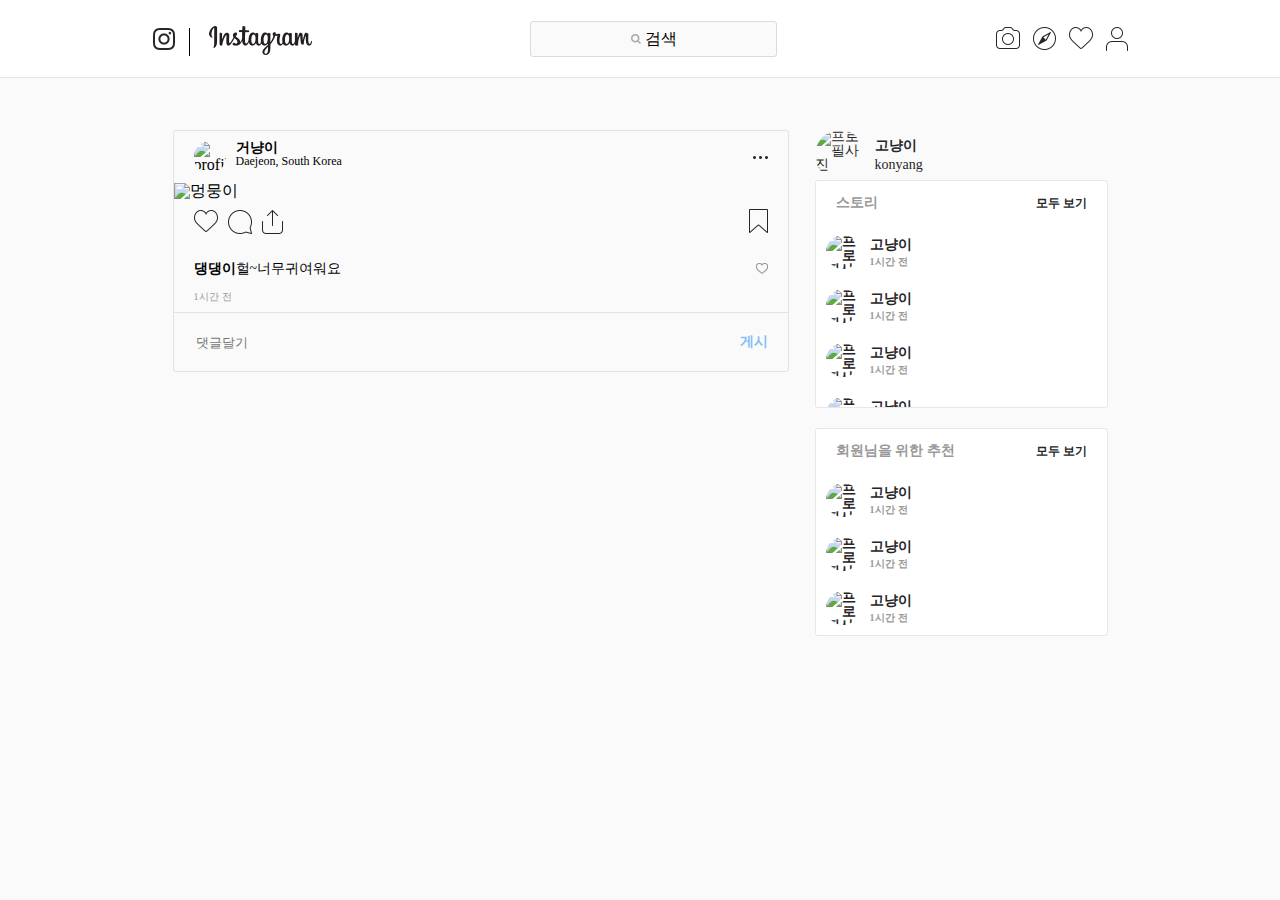
==== commit ddfaa69a: "ajax-좋아요" ====
--- a/index.html
+++ b/index.html
@@ -171,198 +171,7 @@
             </div>
 
             <div class="likes m_text">
-              좋아요
-              <span class="count">1,234</span>
-              개
-            </div>
-
-            <div class="comment_container">
-              <div class="comment">
-                <div class="nick_name m_text">댕댕이</div>
-                <div>헐~너무귀여워요</div>
-              </div>
-              <div class="small_heart">
-                <div class="sprite_small_heart_icon_outline"></div>
-              </div>
-            </div>
-
-            <div class="timer">1시간 전</div>
-
-            <div class="comment_field">
-              <input type="text" placeholder="댓글달기" />
-              <div class="upload_btn m_text">게시</div>
-            </div>
-          </article>
-
-          <article class="contents">
-            <header class="top">
-              <div class="user_container">
-                <div class="profile_img">
-                  <img
-                    src="https://upload.wikimedia.org/wikipedia/commons/7/74/%EB%A9%8B%EC%9F%81%EC%9D%B4%EC%82%AC%EC%9E%90%EC%B2%98%EB%9F%BC_%EB%A1%9C%EA%B3%A0.png"
-                    alt="profile_img" />
-                </div>
-                <div class="user_name">
-                  <div class="nick_name m_text">거냥이</div>
-                  <div class="country s_text">Daejeon, South Korea</div>
-                </div>
-              </div>
-
-              <div class="sprite_more_icon"></div>
-            </header>
-
-            <div class="img_section">
-              <div class="trans_inner">
-                <div>
-                  <img src="https://image.dongascience.com/Photo/2018/12/2d5efe44bdd02f3e2ec4e99189d89d18.jpg"
-                    alt="멍뭉이" />
-                </div>
-              </div>
-            </div>
-
-            <div class="bottom_icons">
-              <div class="left_icons">
-                <div class="heart_btn">
-                  <div class="sprite_heart_icon_outline" data-name="heartbeat"></div>
-                </div>
-                <div class="sprite_bubble_icon"></div>
-                <div class="sprite_share_icon" data-name="share"></div>
-              </div>
-              <div class="right_icons">
-                <div class="sprite_bookmark_outline" data-name="bookmark"></div>
-              </div>
-            </div>
-
-            <div class="likes m_text">
-              좋아요
-              <span class="count">1,234</span>
-              개
-            </div>
-
-            <div class="comment_container">
-              <div class="comment">
-                <div class="nick_name m_text">댕댕이</div>
-                <div>헐~너무귀여워요</div>
-              </div>
-              <div class="small_heart">
-                <div class="sprite_small_heart_icon_outline"></div>
-              </div>
-            </div>
-
-            <div class="timer">1시간 전</div>
-
-            <div class="comment_field">
-              <input type="text" placeholder="댓글달기" />
-              <div class="upload_btn m_text">게시</div>
-            </div>
-          </article>
-
-          <article class="contents">
-            <header class="top">
-              <div class="user_container">
-                <div class="profile_img">
-                  <img
-                    src="https://upload.wikimedia.org/wikipedia/commons/7/74/%EB%A9%8B%EC%9F%81%EC%9D%B4%EC%82%AC%EC%9E%90%EC%B2%98%EB%9F%BC_%EB%A1%9C%EA%B3%A0.png"
-                    alt="profile_img" />
-                </div>
-                <div class="user_name">
-                  <div class="nick_name m_text">거냥이</div>
-                  <div class="country s_text">Daejeon, South Korea</div>
-                </div>
-              </div>
-
-              <div class="sprite_more_icon"></div>
-            </header>
-
-            <div class="img_section">
-              <div class="trans_inner">
-                <div>
-                  <img src="https://image.dongascience.com/Photo/2018/12/2d5efe44bdd02f3e2ec4e99189d89d18.jpg"
-                    alt="멍뭉이" />
-                </div>
-              </div>
-            </div>
-
-            <div class="bottom_icons">
-              <div class="left_icons">
-                <div class="heart_btn">
-                  <div class="sprite_heart_icon_outline" data-name="heartbeat"></div>
-                </div>
-                <div class="sprite_bubble_icon"></div>
-                <div class="sprite_share_icon" data-name="share"></div>
-              </div>
-              <div class="right_icons">
-                <div class="sprite_bookmark_outline" data-name="bookmark"></div>
-              </div>
-            </div>
-
-            <div class="likes m_text">
-              좋아요
-              <span class="count">1,234</span>
-              개
-            </div>
-
-            <div class="comment_container">
-              <div class="comment">
-                <div class="nick_name m_text">댕댕이</div>
-                <div>헐~너무귀여워요</div>
-              </div>
-              <div class="small_heart">
-                <div class="sprite_small_heart_icon_outline"></div>
-              </div>
-            </div>
-
-            <div class="timer">1시간 전</div>
-
-            <div class="comment_field">
-              <input type="text" placeholder="댓글달기" />
-              <div class="upload_btn m_text">게시</div>
-            </div>
-          </article>
-
-          <article class="contents">
-            <header class="top">
-              <div class="user_container">
-                <div class="profile_img">
-                  <img
-                    src="https://upload.wikimedia.org/wikipedia/commons/7/74/%EB%A9%8B%EC%9F%81%EC%9D%B4%EC%82%AC%EC%9E%90%EC%B2%98%EB%9F%BC_%EB%A1%9C%EA%B3%A0.png"
-                    alt="profile_img" />
-                </div>
-                <div class="user_name">
-                  <div class="nick_name m_text">거냥이</div>
-                  <div class="country s_text">Daejeon, South Korea</div>
-                </div>
-              </div>
-
-              <div class="sprite_more_icon"></div>
-            </header>
-
-            <div class="img_section">
-              <div class="trans_inner">
-                <div>
-                  <img src="https://image.dongascience.com/Photo/2018/12/2d5efe44bdd02f3e2ec4e99189d89d18.jpg"
-                    alt="멍뭉이" />
-                </div>
-              </div>
-            </div>
-
-            <div class="bottom_icons">
-              <div class="left_icons">
-                <div class="heart_btn">
-                  <div class="sprite_heart_icon_outline" data-name="heartbeat"></div>
-                </div>
-                <div class="sprite_bubble_icon"></div>
-                <div class="sprite_share_icon" data-name="share"></div>
-              </div>
-              <div class="right_icons">
-                <div class="sprite_bookmark_outline" data-name="bookmark"></div>
-              </div>
-            </div>
-
-            <div class="likes m_text">
-              좋아요
-              <span class="count">1,234</span>
-              개
+              <span id="like-count-37"></span>
             </div>
 
             <div class="comment_container">
@@ -503,6 +312,7 @@
   </section>
 
   <script src="js/main.js"></script>
+  <script src="js/jquery-1.8.1.min.js"></script>
 </body>
 
 </html>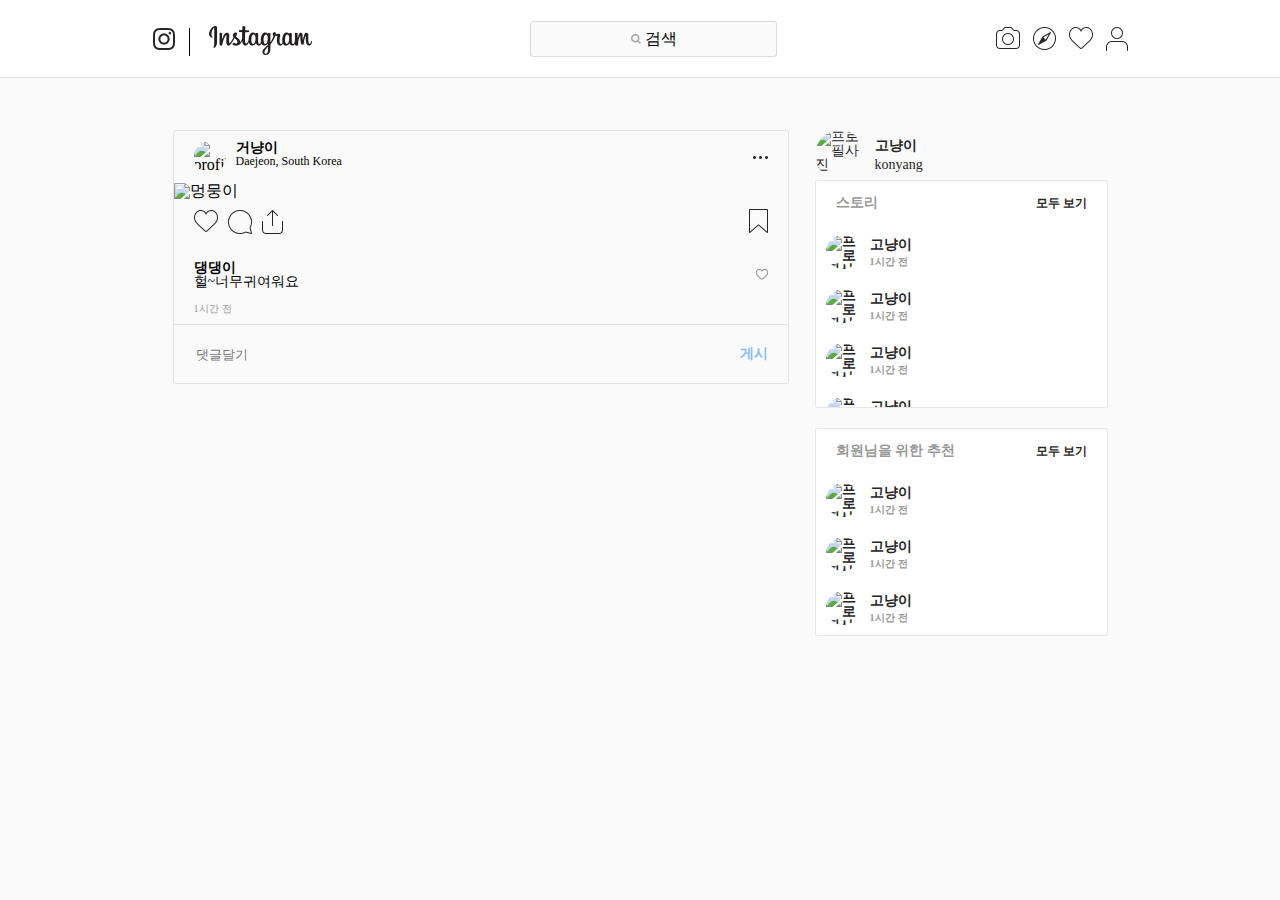
==== commit bdbe857d: "ajax-comment" ====
--- a/index.html
+++ b/index.html
@@ -160,24 +160,28 @@
             <div class="bottom_icons">
               <div class="left_icons">
                 <div class="heart_btn">
-                  <div class="sprite_heart_icon_outline" data-name="heartbeat"></div>
+                  <div class="sprite_heart_icon_outline" name='37' data-name="heartbeat"></div>
                 </div>
                 <div class="sprite_bubble_icon"></div>
                 <div class="sprite_share_icon" data-name="share"></div>
               </div>
               <div class="right_icons">
-                <div class="sprite_bookmark_outline" data-name="bookmark"></div>
+                <div class="sprite_bookmark_outline" name='37' data-name="bookmark"></div>
               </div>
             </div>
 
             <div class="likes m_text">
               <span id="like-count-37"></span>
+              <span id="bookmark-count-37"></span>
             </div>
 
             <div class="comment_container">
-              <div class="comment">
-                <div class="nick_name m_text">댕댕이</div>
-                <div>헐~너무귀여워요</div>
+              <div class="comment" id="comment-list-post-37">
+
+                <div class="commnet-detail">
+                  <div class="nick_name m_text">댕댕이</div>
+                  <div>헐~너무귀여워요</div>
+                </div>
               </div>
               <div class="small_heart">
                 <div class="sprite_small_heart_icon_outline"></div>
@@ -186,9 +190,9 @@
 
             <div class="timer">1시간 전</div>
 
-            <div class="comment_field">
+            <div class="comment_field" id="add-comment-post-37">
               <input type="text" placeholder="댓글달기" />
-              <div class="upload_btn m_text">게시</div>
+              <div class="upload_btn m_text" data-name="comment">게시</div>
             </div>
           </article>
 
--- a/css/style.css
+++ b/css/style.css
@@ -149,7 +149,7 @@
 }
 
 /*a 태그 투명하게 */
-#header .inner .logo > a {
+#header .inner .logo>a {
   color: transparent;
 }
 
@@ -226,11 +226,11 @@
 }
 
 /* 근처 있는애 찾기 ~ 여기는 돋보기 1 글자는2*/
-#search-field:focus ~ .fake_field > span:nth-child(1) {
+#search-field:focus~.fake_field>span:nth-child(1) {
   transform: translateX(-105px);
 }
 
-#search-field:focus ~ .fake_field > span:nth-child(2) {
+#search-field:focus~.fake_field>span:nth-child(2) {
   display: none;
 }
 
@@ -254,8 +254,7 @@
   position: relative;
 }
 
-.contents_box {
-}
+.contents_box {}
 
 .contents {
   max-width: 614px;
@@ -308,12 +307,12 @@
   display: flex;
 }
 
-.contents .bottom_icons .left_icons > div {
+.contents .bottom_icons .left_icons>div {
   margin-right: 10px;
   cursor: pointer;
 }
 
-.contents .bottom_icons .right_icons > div {
+.contents .bottom_icons .right_icons>div {
   cursor: pointer;
 }
 
@@ -335,7 +334,12 @@
 
 .contents .comment_container .comment {
   display: flex;
+  flex-direction: column;
   font-size: 14px;
+}
+
+.contents .comment_container .comment-detail {
+  display: flex;
 }
 
 .contents .comment_container .conmment .nickname {
@@ -364,7 +368,7 @@
   background: transparent;
 }
 
-.contents .comment_field input:focus ~ .upload_btn {
+.contents .comment_field input:focus~.upload_btn {
   pointer-events: initial;
   opacity: 1;
 }
@@ -376,7 +380,7 @@
   top: 50%;
   transform: translateY(-50%);
   cursor: pointer;
-  pointer-events: none;
+  /* pointer-events: none; */
   opacity: 0.6;
 }
 
@@ -420,7 +424,7 @@
   color: #999;
 }
 
-.side_box > article {
+.side_box>article {
   border: 1px solid rgba(0, 0, 0, 0.09);
   border-radius: 3px;
   margin-bottom: 20px;
@@ -431,7 +435,7 @@
   background: white;
 }
 
-.side_box > article > header {
+.side_box>article>header {
   display: flex;
   align-items: center;
   justify-content: space-between;
@@ -439,7 +443,7 @@
   color: #999;
 }
 
-.side_box > article > header .more {
+.side_box>article>header .more {
   font-size: 12px;
   color: #262626;
   cursor: pointer;
@@ -555,4 +559,4 @@
   #header .search_box {
     display: none;
   }
-}
+}